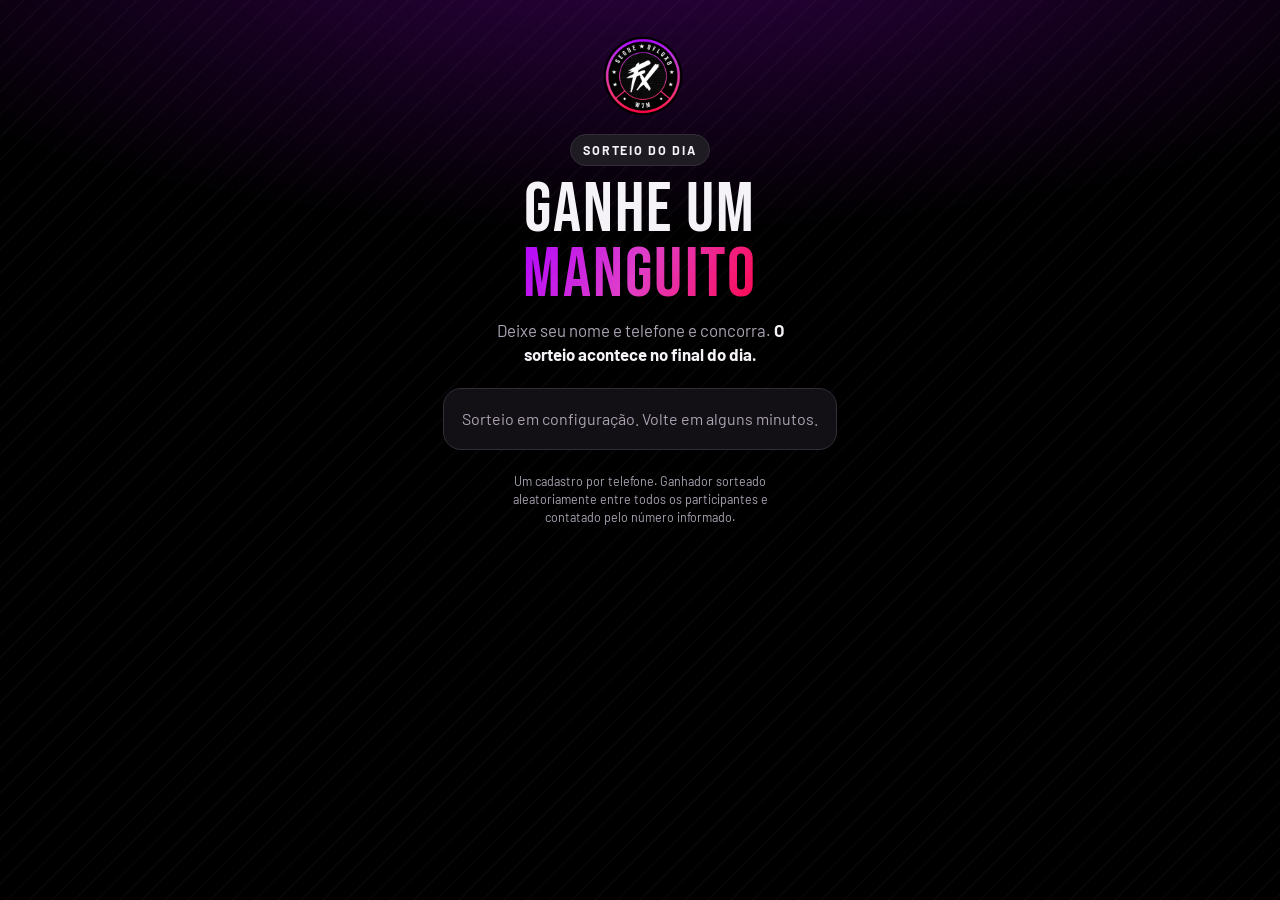
==== sorteio/index.html @ f97ffbde "Sorteio do manguito: cadastro de leads, painel e sorteio Co-Authored-By: Claude Opus 5.5 <noreply@an" ====
<!doctype html>
<html lang="pt-BR">
<head>
<meta charset="utf-8">
<meta name="viewport" content="width=device-width, initial-scale=1, viewport-fit=cover">
<meta name="theme-color" content="#000000">
<title>Sorteio do manguito | Fluxo W7M</title>
<link rel="icon" href="logo.png">
<link rel="preconnect" href="https://fonts.googleapis.com">
<link rel="preconnect" href="https://fonts.gstatic.com" crossorigin>
<link href="https://fonts.googleapis.com/css2?family=Bebas+Neue&family=Barlow:wght@400;500;600;700&display=swap" rel="stylesheet">
<link rel="stylesheet" href="estilo.css">
<style>
  main { max-width: 440px; margin: 0 auto; padding: 28px 18px 40px; display: flex; flex-direction: column; align-items: center; text-align: center; }
  .logo { width: 92px; height: 92px; display: block; margin-bottom: 14px; }
  .selo { display: inline-block; font-weight: 700; font-size: .78rem; letter-spacing: .14em; text-transform: uppercase; padding: 6px 12px; border-radius: 999px; border: 1px solid var(--linha); background: var(--carvao-2); margin-bottom: 12px; }
  h1 { font-size: clamp(3rem, 15vw, 4.4rem); }
  .lead { margin: 10px 0 22px; color: var(--suave); font-size: 1.05rem; max-width: 34ch; }
  .lead strong { color: var(--texto); }
  form, .ok { width: 100%; padding: 22px 18px; text-align: left; }
  label.campo { display: block; font-weight: 600; font-size: .95rem; margin: 0 0 6px; }
  .input { width: 100%; background: var(--preto); color: var(--texto); border: 1.5px solid var(--linha); border-radius: 12px; padding: 14px 14px; font-size: 1.1rem; margin-bottom: 16px; }
  .input:focus { border-color: var(--magenta); outline: none; }
  .aceite { display: grid; grid-template-columns: 22px 1fr; gap: 10px; align-items: start; font-size: .85rem; color: var(--suave); margin: 4px 0 18px; cursor: pointer; }
  .aceite input { width: 20px; height: 20px; margin: 1px 0 0; accent-color: var(--magenta); }
  .erro { color: var(--alerta); font-weight: 600; font-size: .92rem; min-height: 1.3em; margin: 10px 0 0; text-align: center; }
  .ok { text-align: center; display: none; }
  .ok .icone { width: 72px; height: 72px; margin: 4px auto 12px; border-radius: 50%; background: var(--grad); display: grid; place-items: center; }
  .ok h2 { font-size: 2.6rem; }
  .ok p { color: var(--suave); margin: 8px 0 20px; }
  .rodape { margin-top: 22px; font-size: .78rem; color: var(--suave); max-width: 38ch; }
  .config { display: none; padding: 18px; color: var(--suave); }
</style>
</head>
<body>
<main>
  <img class="logo" src="logo.png" alt="Fluxo W7M" width="92" height="92">
  <span class="selo">Sorteio do dia</span>
  <h1 class="titulo">Ganhe um <span class="grad-txt">manguito</span></h1>
  <p class="lead">Deixe seu nome e telefone e concorra. <strong>O sorteio acontece no final do dia.</strong></p>

  <form id="form" class="card" novalidate>
    <label class="campo" for="nome">Nome completo</label>
    <input class="input" id="nome" name="nome" autocomplete="name" autocapitalize="words" maxlength="80" required placeholder="Seu nome">

    <label class="campo" for="telefone">Telefone (WhatsApp)</label>
    <input class="input" id="telefone" name="telefone" type="tel" inputmode="numeric" autocomplete="tel-national" maxlength="15" required placeholder="(11) 91234-5678">

    <label class="aceite">
      <input type="checkbox" id="aceite" required>
      <span>Autorizo o Fluxo W7M a usar meus dados para este sorteio e para enviar novidades e promoções. Posso pedir a remoção a qualquer momento.</span>
    </label>

    <button class="btn" id="enviar" type="submit">Quero participar</button>
    <p class="erro" id="erro" role="alert"></p>
  </form>

  <div class="ok card" id="ok" aria-live="polite">
    <div class="icone"><svg width="36" height="36" viewBox="0 0 24 24" fill="none" stroke="#fff" stroke-width="3" stroke-linecap="round" stroke-linejoin="round" aria-hidden="true"><path d="M5 12.5l4.5 4.5L19 7.5"/></svg></div>
    <h2 class="titulo" id="ok-titulo">Você está no sorteio!</h2>
    <p id="ok-texto">Fique de olho no telefone: o ganhador será chamado no final do dia.</p>
    <button class="btn-sec" id="outro" type="button">Cadastrar outra pessoa</button>
  </div>

  <div class="config card" id="config">Sorteio em configuração. Volte em alguns minutos.</div>

  <p class="rodape">Um cadastro por telefone. Ganhador sorteado aleatoriamente entre todos os participantes e contatado pelo número informado.</p>
</main>

<script src="config.js"></script>
<script>
  const API = window.SORTEIO_API;
  const $ = id => document.getElementById(id);
  const origem = new URLSearchParams(location.search).get('origem') || 'link';

  if (!API) { $('form').style.display = 'none'; $('config').style.display = 'block'; }

  // Máscara de telefone
  $('telefone').addEventListener('input', e => {
    const d = e.target.value.replace(/\D/g, '').slice(0, 11);
    let v = d;
    if (d.length > 2) v = '(' + d.slice(0, 2) + ') ' + d.slice(2);
    if (d.length > 6) v = '(' + d.slice(0, 2) + ') ' + (d.length === 11 ? d.slice(2, 7) + '-' + d.slice(7) : d.slice(2, 6) + '-' + d.slice(6));
    e.target.value = v;
  });

  $('form').addEventListener('submit', async e => {
    e.preventDefault();
    const nome = $('nome').value.trim().replace(/\s+/g, ' ');
    const fone = $('telefone').value.replace(/\D/g, '');
    $('erro').textContent = '';
    if (nome.split(' ').length < 2 || nome.length < 5) return falha('Informe nome e sobrenome.', 'nome');
    if (fone.length < 10) return falha('Telefone incompleto. Use DDD + número.', 'telefone');
    if (!$('aceite').checked) return falha('Marque a autorização para participar.');

    $('enviar').disabled = true; $('enviar').textContent = 'Enviando...';
    try {
      const r = await fetch(API, { method: 'POST', body: JSON.stringify({ acao: 'cadastro', nome, telefone: fone, aceite: true, origem }) });
      const j = await r.json();
      if (!j.ok) return falha(j.erro || 'Não foi possível cadastrar.');
      $('ok-titulo').textContent = j.duplicado ? 'Você já está no sorteio!' : 'Você está no sorteio!';
      $('ok-texto').textContent = j.duplicado
        ? 'Esse telefone já foi cadastrado. Boa sorte no sorteio do final do dia!'
        : 'Fique de olho no telefone: o ganhador será chamado no final do dia.';
      $('form').style.display = 'none'; $('ok').style.display = 'block';
    } catch (err) {
      falha('Sem conexão. Tente de novo.');
    } finally {
      $('enviar').disabled = false; $('enviar').textContent = 'Quero participar';
    }
  });

  $('outro').addEventListener('click', () => {
    $('form').reset(); $('ok').style.display = 'none'; $('form').style.display = 'block'; $('nome').focus();
  });

  function falha(msg, campo) { $('erro').textContent = msg; if (campo) $(campo).focus(); }
</script>
</body>
</html>
---- sorteio/estilo.css ----
:root {
  --preto: #000; --carvao: #151217; --carvao-2: #1F1B22; --linha: #332D38;
  --texto: #F6F3F8; --suave: #ABA3B3;
  --roxo: #B005FF; --magenta: #E03FC8; --vermelho: #FF0649;
  --grad: linear-gradient(120deg, #B005FF 0%, #E03FC8 48%, #FF0649 100%);
  --ok: #5BE3A4; --alerta: #FF5C7A;
  --titulo: "Bebas Neue", Impact, "Arial Narrow", sans-serif;
  --texto-ff: "Barlow", "Segoe UI", system-ui, sans-serif;
}
* { box-sizing: border-box; }
html, body { margin: 0; background: var(--preto); color: var(--texto); font-family: var(--texto-ff); line-height: 1.45; }
body {
  min-height: 100vh; min-height: 100dvh;
  background:
    radial-gradient(120% 60% at 50% -10%, rgba(176,5,255,.28), transparent 60%),
    repeating-linear-gradient(135deg, rgba(255,255,255,.025) 0 2px, transparent 2px 16px),
    var(--preto);
}
button, input { font: inherit; }
:focus-visible { outline: 3px solid var(--magenta); outline-offset: 2px; }
.titulo { font-family: var(--titulo); font-weight: 400; letter-spacing: .03em; line-height: .92; margin: 0; }
.grad-txt { background: var(--grad); -webkit-background-clip: text; background-clip: text; color: transparent; }
.btn { width: 100%; background: var(--grad); color: #fff; border: 0; border-radius: 12px; padding: 16px 20px; font-weight: 700; font-size: 1.1rem; letter-spacing: .02em; cursor: pointer; }
.btn:hover { filter: brightness(1.1); }
.btn:disabled { opacity: .55; cursor: wait; filter: none; }
.btn-sec { background: transparent; color: var(--texto); border: 1.5px solid var(--linha); border-radius: 12px; padding: 12px 18px; font-weight: 600; cursor: pointer; }
.btn-sec:hover { border-color: var(--magenta); }
.card { background: rgba(21,18,23,.92); border: 1px solid var(--linha); border-radius: 18px; }
.suave { color: var(--suave); }
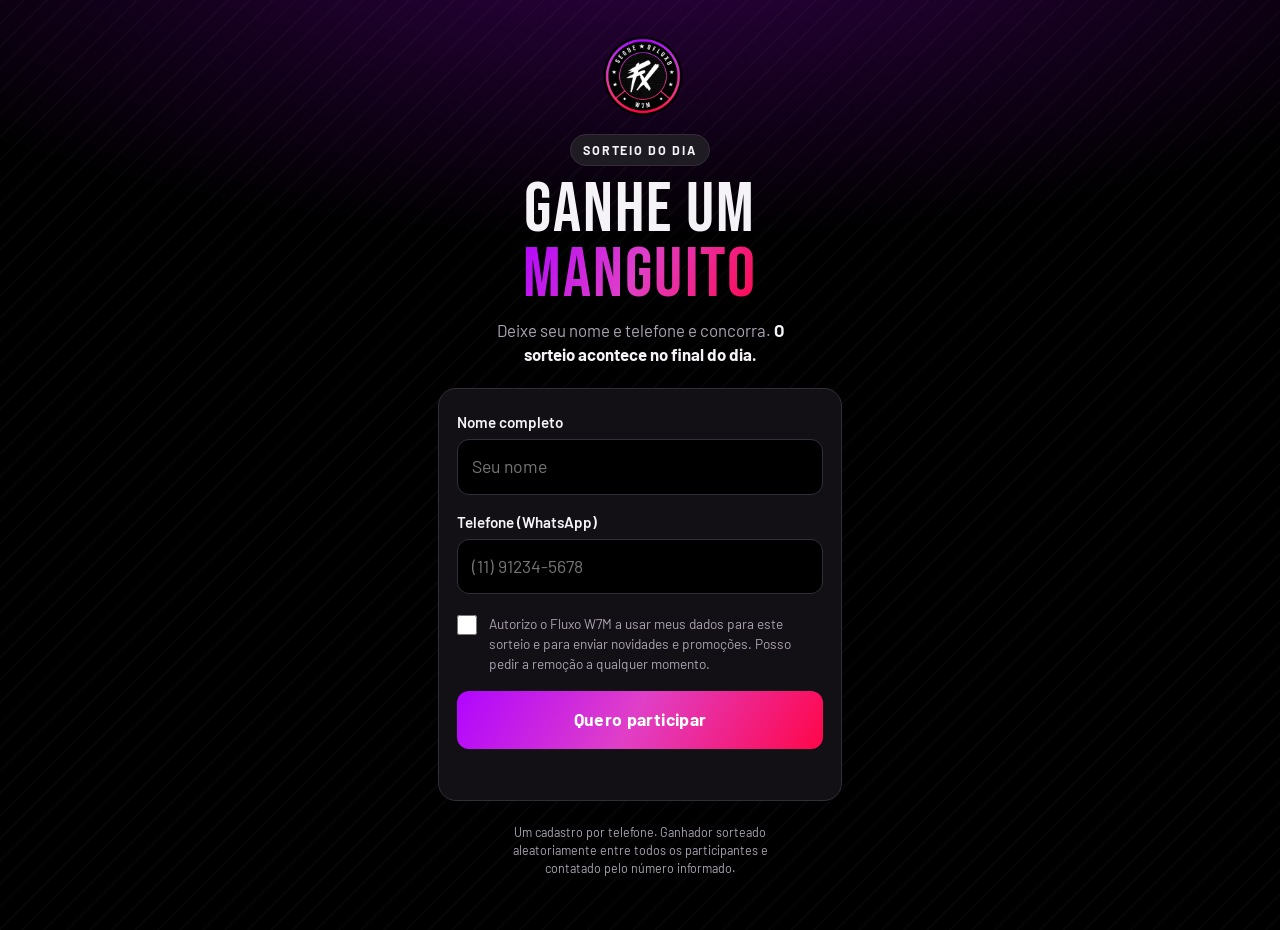
==== commit 602fa166: "Sorteio: evita cache do config Co-Authored-By: Claude Opus 5.5 <noreply@anthropic.com> Claude-Sessio" ====
--- a/sorteio/index.html
+++ b/sorteio/index.html
@@ -67,7 +67,7 @@
   <p class="rodape">Um cadastro por telefone. Ganhador sorteado aleatoriamente entre todos os participantes e contatado pelo número informado.</p>
 </main>
 
-<script src="config.js"></script>
+<script src="config.js?v=2"></script>
 <script>
   const API = window.SORTEIO_API;
   const $ = id => document.getElementById(id);
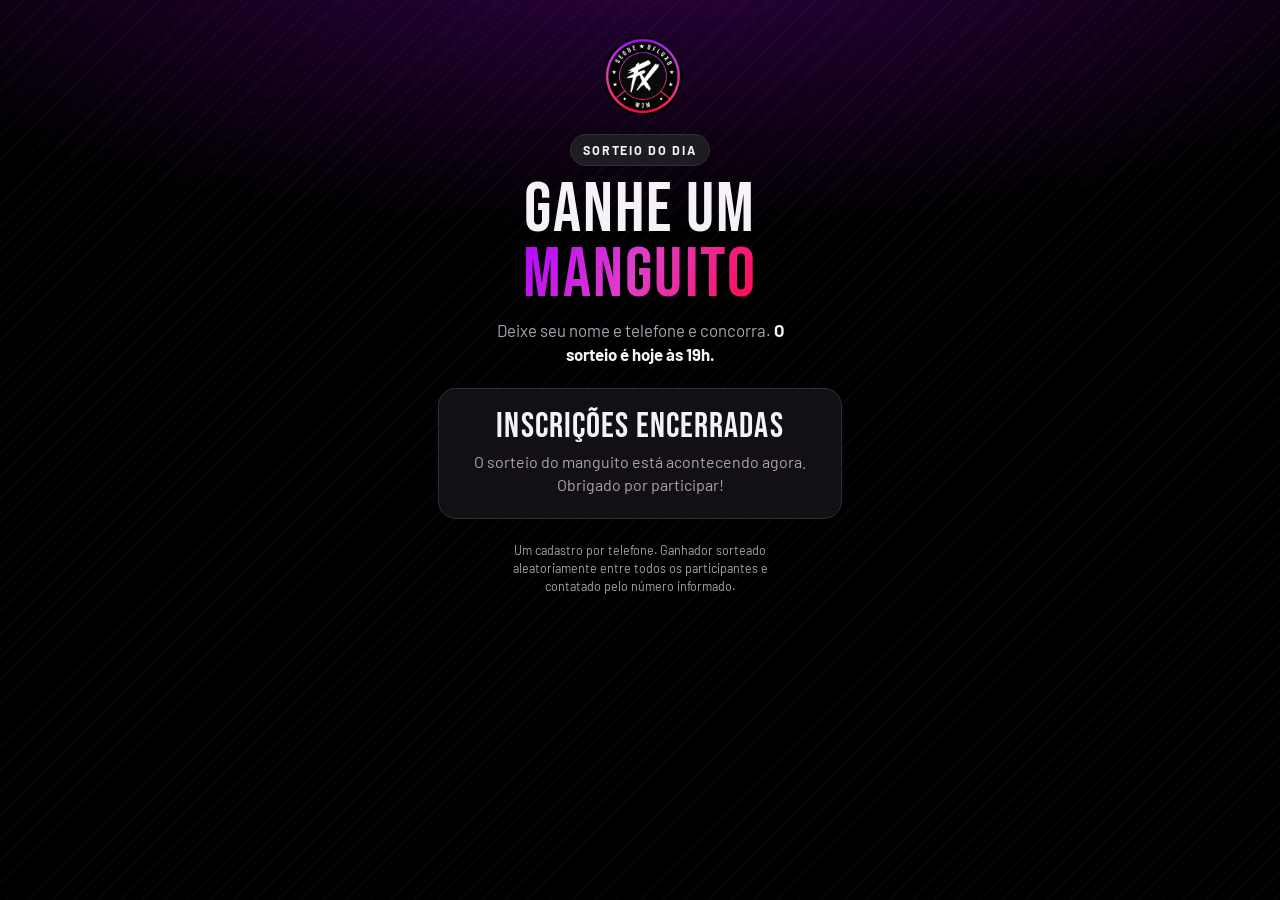
==== commit e235b256: "Sorteio: contagem para 19h, encerramento das inscrições, trava no sorteio e reenvio automático Co-Au" ====
--- a/sorteio/index.html
+++ b/sorteio/index.html
@@ -29,7 +29,11 @@
   .ok h2 { font-size: 2.6rem; }
   .ok p { color: var(--suave); margin: 8px 0 20px; }
   .rodape { margin-top: 22px; font-size: .78rem; color: var(--suave); max-width: 38ch; }
-  .config { display: none; padding: 18px; color: var(--suave); }
+  .config, .fechado { display: none; padding: 22px 18px; color: var(--suave); width: 100%; }
+  .fechado h2 { font-size: 2.2rem; color: var(--texto); margin-bottom: 6px; }
+  .timer { display: flex; align-items: baseline; justify-content: center; gap: 10px; margin: -6px 0 20px; }
+  .timer span { color: var(--suave); font-weight: 600; font-size: .9rem; text-transform: uppercase; letter-spacing: .12em; }
+  .timer b { font-family: var(--titulo); font-weight: 400; font-size: 2.6rem; line-height: 1; letter-spacing: .04em; font-variant-numeric: tabular-nums; background: var(--grad); -webkit-background-clip: text; background-clip: text; color: transparent; }
 </style>
 </head>
 <body>
@@ -37,7 +41,8 @@
   <img class="logo" src="logo.png" alt="Fluxo W7M" width="92" height="92">
   <span class="selo">Sorteio do dia</span>
   <h1 class="titulo">Ganhe um <span class="grad-txt">manguito</span></h1>
-  <p class="lead">Deixe seu nome e telefone e concorra. <strong>O sorteio acontece no final do dia.</strong></p>
+  <p class="lead">Deixe seu nome e telefone e concorra. <strong>O sorteio é hoje às 19h.</strong></p>
+  <div class="timer" id="timer" aria-live="off"><span>Faltam</span><b id="timer-v">--:--:--</b></div>
 
   <form id="form" class="card" novalidate>
     <label class="campo" for="nome">Nome completo</label>
@@ -58,22 +63,51 @@
   <div class="ok card" id="ok" aria-live="polite">
     <div class="icone"><svg width="36" height="36" viewBox="0 0 24 24" fill="none" stroke="#fff" stroke-width="3" stroke-linecap="round" stroke-linejoin="round" aria-hidden="true"><path d="M5 12.5l4.5 4.5L19 7.5"/></svg></div>
     <h2 class="titulo" id="ok-titulo">Você está no sorteio!</h2>
-    <p id="ok-texto">Fique de olho no telefone: o ganhador será chamado no final do dia.</p>
+    <p id="ok-texto">Fique de olho no telefone: o ganhador será chamado às 19h.</p>
     <button class="btn-sec" id="outro" type="button">Cadastrar outra pessoa</button>
   </div>
 
   <div class="config card" id="config">Sorteio em configuração. Volte em alguns minutos.</div>
+  <div class="fechado card" id="fechado"><h2 class="titulo">Inscrições encerradas</h2>O sorteio do manguito está acontecendo agora. Obrigado por participar!</div>
 
   <p class="rodape">Um cadastro por telefone. Ganhador sorteado aleatoriamente entre todos os participantes e contatado pelo número informado.</p>
 </main>
 
-<script src="config.js?v=2"></script>
+<script src="config.js?v=3"></script>
 <script>
   const API = window.SORTEIO_API;
   const $ = id => document.getElementById(id);
   const origem = new URLSearchParams(location.search).get('origem') || 'link';
 
   if (!API) { $('form').style.display = 'none'; $('config').style.display = 'block'; }
+
+  // Contagem regressiva e encerramento às 19h
+  const FIM = new Date(window.SORTEIO_HORA || '2026-11-14T19:00:00-03:00').getTime();
+  function tick() {
+    const s = Math.max(0, Math.floor((FIM - Date.now()) / 1000));
+    const p = n => String(n).padStart(2, '0');
+    $('timer-v').textContent = p(Math.floor(s / 3600)) + ':' + p(Math.floor(s / 60) % 60) + ':' + p(s % 60);
+    if (s === 0) {
+      $('timer').style.display = 'none';
+      $('form').style.display = 'none'; $('ok').style.display = 'none';
+      $('fechado').style.display = 'block';
+      clearInterval(relogio);
+    }
+  }
+  const relogio = setInterval(tick, 1000); tick();
+
+  // Envia e tenta de novo uma vez se a rede ou o Google falhar (o cadastro não duplica)
+  async function enviar(dados) {
+    for (let t = 0; t < 2; t++) {
+      try {
+        const r = await fetch(API, { method: 'POST', body: JSON.stringify(dados) });
+        return await r.json();
+      } catch (e) {
+        if (t === 1) throw e;
+        await new Promise(ok => setTimeout(ok, 1500));
+      }
+    }
+  }
 
   // Máscara de telefone
   $('telefone').addEventListener('input', e => {
@@ -95,13 +129,12 @@
 
     $('enviar').disabled = true; $('enviar').textContent = 'Enviando...';
     try {
-      const r = await fetch(API, { method: 'POST', body: JSON.stringify({ acao: 'cadastro', nome, telefone: fone, aceite: true, origem }) });
-      const j = await r.json();
+      const j = await enviar({ acao: 'cadastro', nome, telefone: fone, aceite: true, origem });
       if (!j.ok) return falha(j.erro || 'Não foi possível cadastrar.');
       $('ok-titulo').textContent = j.duplicado ? 'Você já está no sorteio!' : 'Você está no sorteio!';
       $('ok-texto').textContent = j.duplicado
-        ? 'Esse telefone já foi cadastrado. Boa sorte no sorteio do final do dia!'
-        : 'Fique de olho no telefone: o ganhador será chamado no final do dia.';
+        ? 'Esse telefone já foi cadastrado. Boa sorte no sorteio das 19h!'
+        : 'Fique de olho no telefone: o ganhador será chamado às 19h.';
       $('form').style.display = 'none'; $('ok').style.display = 'block';
     } catch (err) {
       falha('Sem conexão. Tente de novo.');
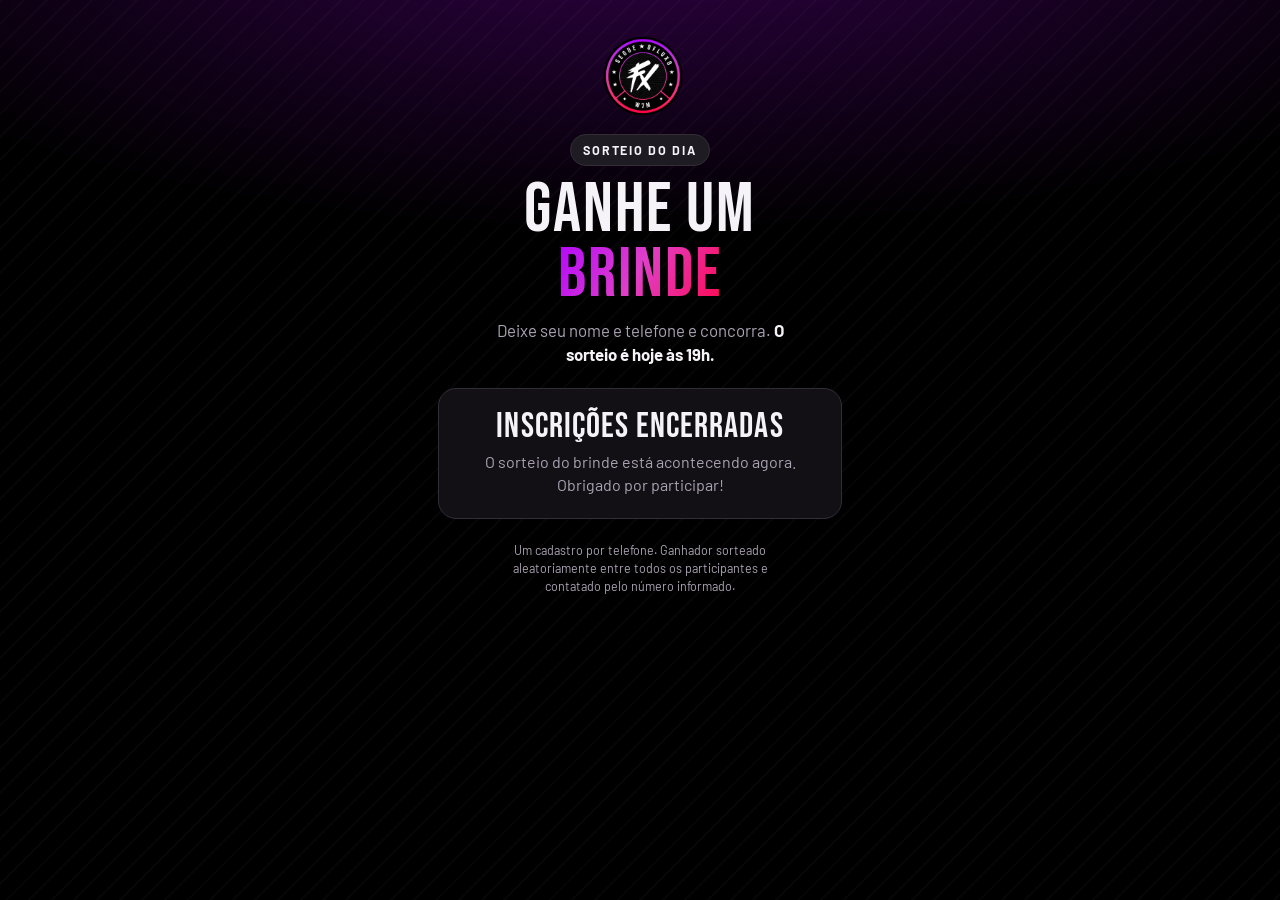
==== commit 0f0ae501: "Sorteio: troca manguito por brinde Co-Authored-By: Claude Opus 5.5 <noreply@anthropic.com> Claude-Se" ====
--- a/sorteio/index.html
+++ b/sorteio/index.html
@@ -4,7 +4,7 @@
 <meta charset="utf-8">
 <meta name="viewport" content="width=device-width, initial-scale=1, viewport-fit=cover">
 <meta name="theme-color" content="#000000">
-<title>Sorteio do manguito | Fluxo W7M</title>
+<title>Sorteio do brinde | Fluxo W7M</title>
 <link rel="icon" href="logo.png">
 <link rel="preconnect" href="https://fonts.googleapis.com">
 <link rel="preconnect" href="https://fonts.gstatic.com" crossorigin>
@@ -40,7 +40,7 @@
 <main>
   <img class="logo" src="logo.png" alt="Fluxo W7M" width="92" height="92">
   <span class="selo">Sorteio do dia</span>
-  <h1 class="titulo">Ganhe um <span class="grad-txt">manguito</span></h1>
+  <h1 class="titulo">Ganhe um <span class="grad-txt">brinde</span></h1>
   <p class="lead">Deixe seu nome e telefone e concorra. <strong>O sorteio é hoje às 19h.</strong></p>
   <div class="timer" id="timer" aria-live="off"><span>Faltam</span><b id="timer-v">--:--:--</b></div>
 
@@ -68,7 +68,7 @@
   </div>
 
   <div class="config card" id="config">Sorteio em configuração. Volte em alguns minutos.</div>
-  <div class="fechado card" id="fechado"><h2 class="titulo">Inscrições encerradas</h2>O sorteio do manguito está acontecendo agora. Obrigado por participar!</div>
+  <div class="fechado card" id="fechado"><h2 class="titulo">Inscrições encerradas</h2>O sorteio do brinde está acontecendo agora. Obrigado por participar!</div>
 
   <p class="rodape">Um cadastro por telefone. Ganhador sorteado aleatoriamente entre todos os participantes e contatado pelo número informado.</p>
 </main>
